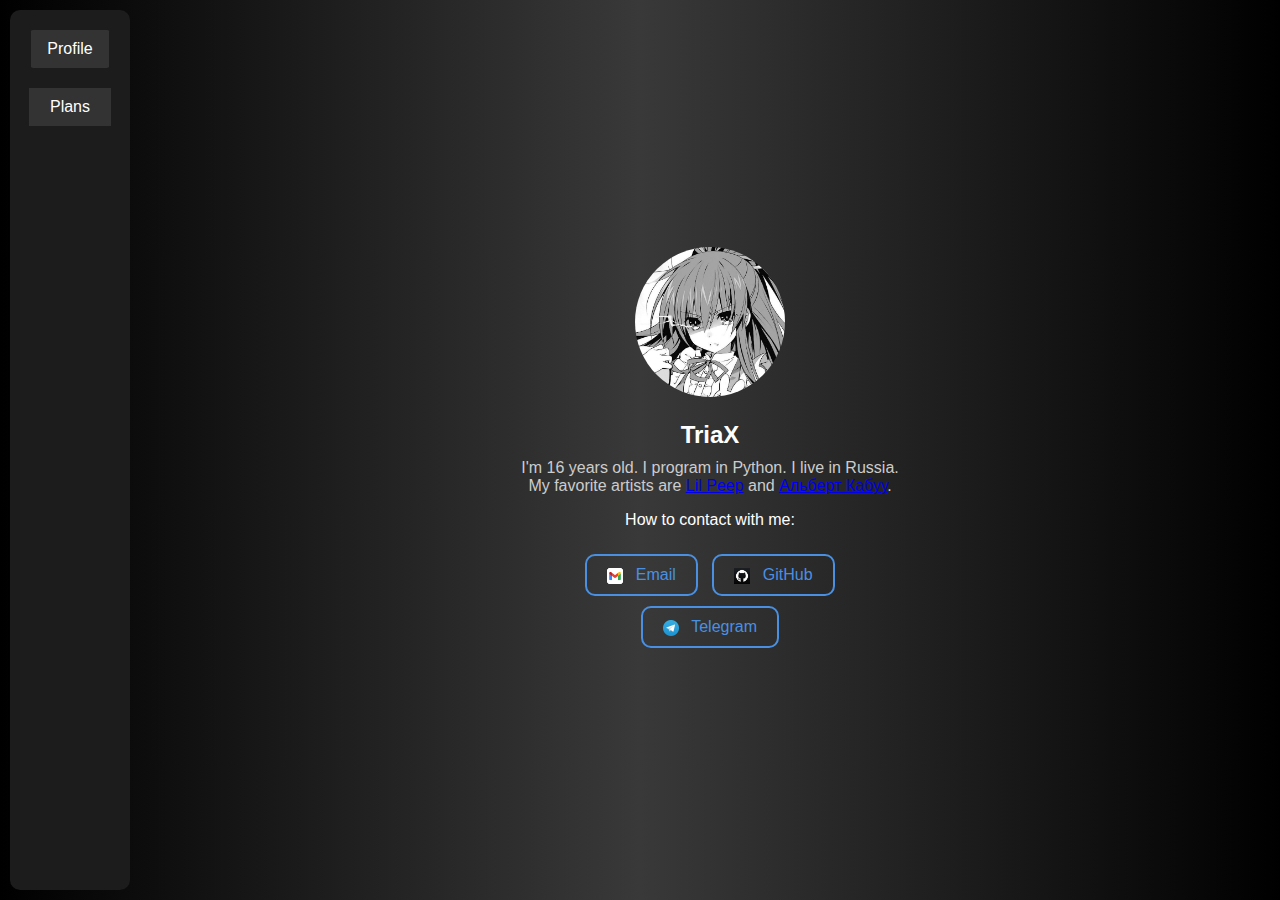
==== templates/index.html @ 1a127e7e "make a site" ====
<!DOCTYPE html>
<html lang="en">
<head>
    <meta charset="UTF-8">
    <meta name="author" content="TriaX">
    <meta name="viewport" content="width=device-width, initial-scale=1.0">
    <title>TriaX Profile Page</title>
    <link rel="stylesheet" href="../static/css/styles.css">
</head>
<body>
    <div class="container">
        <div class="sidebar">
            <div class="profile">
                <button class="profile-button" id="profile-button">Profile</button>
            </div>
            <div class="plans">
                <button class="plans-button" id="plans-button">Plans</button>
            </div>
        </div>
        <div class="main-content">
            <div class="profile-header">
                <img src="../assets/tohka.png" alt="Profile Image" class="profile-image">
                <h1 class="profile-name">TriaX</h1>
                <p class="profile-text">
                    I'm 16 years old. I program in Python. I live in Russia. My favorite artists are
                    <a href="https://en.wikipedia.org/wiki/Lil_Peep">Lil Peep</a> and
                    <a href="https://neolurk.org/wiki/%D0%90%D0%BB%D1%8C%D0%B1%D0%B5%D1%80%D1%82_%D0%BA%D0%B0%D0%B1%D1%83%D1%83">Альберт Кабуу</a>.
                </p>
                <p class="how-to-contact">How to contact with me:</p>
                <div class="contact-buttons">
                    <a href="mailto:triax.official.1@gmail.com" class="button">
                        <img src="../assets/gmail.png" alt="Email Icon"> Email
                    </a>
                    <a href="https://github.com/Tr1aX-L" class="button">
                        <img src="../assets/github.png" alt="GitHub Icon"> GitHub
                    </a>
                    <a href="https://t.me/batruder" class="button">
                        <img src="../assets/telegram.png" alt="Telegram Icon"> Telegram
                    </a>
                </div>
            </div>
        </div>
    </div>
    <script src="../static/js/index.js"></script>
</body>
</html>
---- static/css/styles.css ----
body {
    margin: 0;
    font-family: Arial, sans-serif;
    background: rgb(0,0,0);
    background: linear-gradient(90deg, rgba(0,0,0,1) 0%, rgb(57, 57, 57) 50%, rgba(0,0,0,1) 100%);
    color: #ffffff;
}

.container {
    display: flex;
    height: 100vh;
}

.sidebar {
    width: 120px;
    background-color: #1c1c1c;
    display: flex;
    flex-direction: column;
    align-items: center;
    padding-top: 20px;
    border-radius: 10px;
    margin: 10px;
}

.profile {
    margin-bottom: 20px;
}

.plans {
    margin-bottom: 20px;
}

.profile-button {
    background-color: #333;
    color: white;
    padding: 10px 16px;
    border: none;
    cursor: pointer;
    width: 100%;
    text-align: left;
    font-size: 16px;
    border-radius: 3%;
}

.plans-button {
    background-color: #333;
    color: white;
    padding: 10px 21px;
    border: none;
    cursor: pointer;
    width: 100%;
    text-align: left;
    font-size: 16px;
}

.profile-button:hover {
    background-color: #555;
}

.plans-button:hover {
    background-color: #555;
}

.main-content {
    flex-grow: 1;
    display: flex;
    flex-direction: column;
    align-items: center;
    justify-content: center;
    padding: 20px;
}

.profile-header {
    text-align: center;
    max-width: 400px;
}

.profile-image {
    width: 150px;
    height: 150px;
    border-radius: 50%;
    margin-bottom: 20px;
}

.profile-name {
    font-size: 24px;
    margin: 0;
}

.profile-text {
    margin-top: 10px;
    font-size: 16px;
    color: #cccccc;
    transition: opacity 0.3s, transform 0.3s;
    opacity: 1;
    transform: translateY(0);
}

.contact-buttons {
    margin-top: 20px;
    text-align: center;
}

.button {
    display: inline-block;
    border: 2px solid #4a90e2;
    border-radius: 10px;
    color: #4a90e2;
    padding: 10px 20px;
    text-decoration: none;
    font-size: 16px;
    margin: 5px;
    transition: background-color 0.3s, color 0.3s;
    position: relative;
}

.button img {
    max-width: 16px;
    max-height: 16px;
    vertical-align: middle;
    margin-right: 8px;
}

.button i {
    margin-right: 8px;
}

.button:hover {
    background-color: #4a90e2;
    color: #ffffff;
}

.hidden {
    opacity: 0;
    transform: translateY(-5px);
}
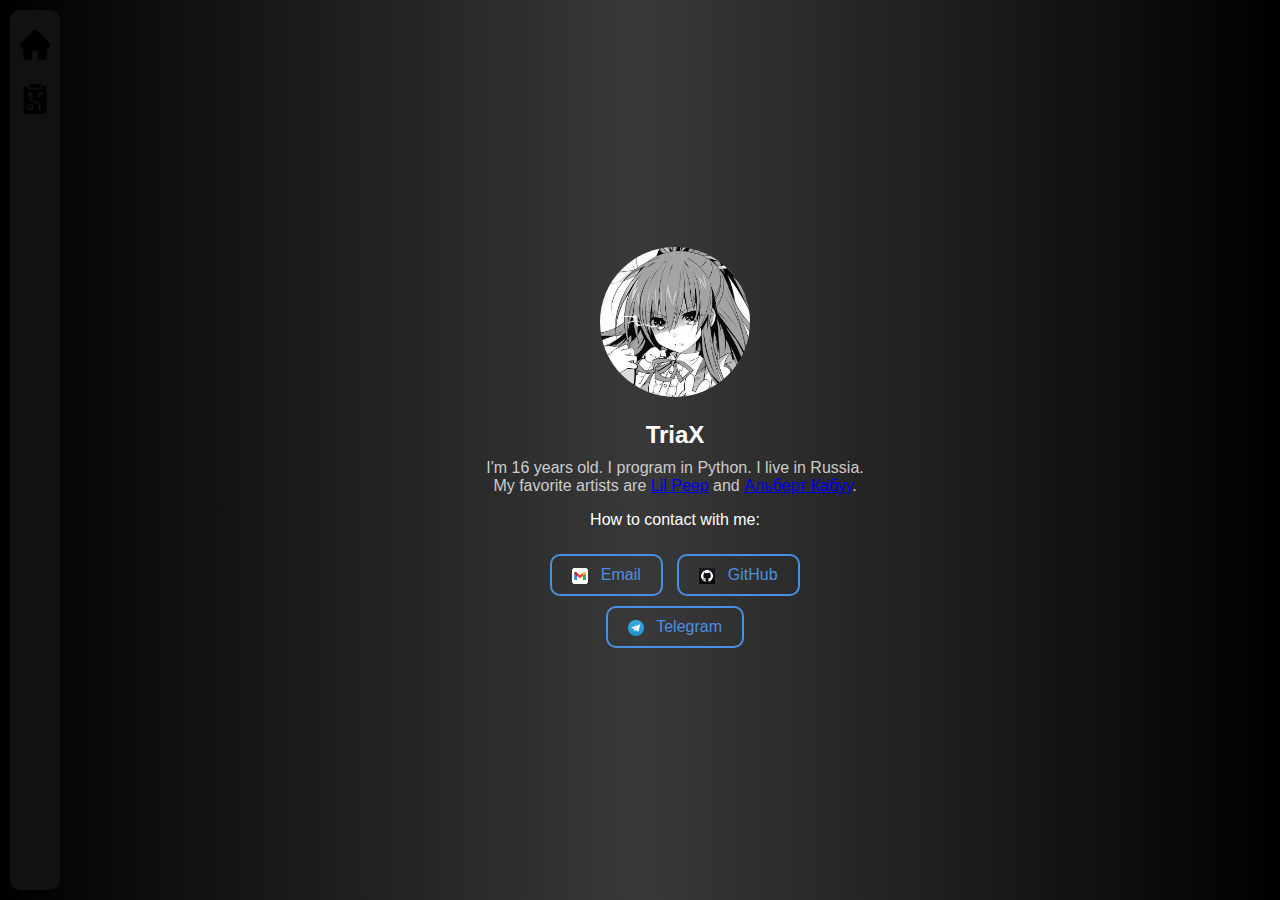
==== commit 0cb715f2: "update 1" ====
--- a/templates/index.html
+++ b/templates/index.html
@@ -10,11 +10,11 @@
 <body>
     <div class="container">
         <div class="sidebar">
-            <div class="profile">
-                <button class="profile-button" id="profile-button">Profile</button>
+            <div class="profile icon" id="profile-button">
+                <img src="../assets/home.png" alt="Profile">
             </div>
-            <div class="plans">
-                <button class="plans-button" id="plans-button">Plans</button>
+            <div class="plans icon" id="plans-button">
+                <img src="../assets/plans.png" alt="Plans">
             </div>
         </div>
         <div class="main-content">
--- a/static/css/styles.css
+++ b/static/css/styles.css
@@ -12,8 +12,8 @@
 }
 
 .sidebar {
-    width: 120px;
-    background-color: #1c1c1c;
+    width: 50px;
+    background-color: #111111;
     display: flex;
     flex-direction: column;
     align-items: center;
@@ -22,43 +22,19 @@
     margin: 10px;
 }
 
-.profile {
+.icon {
     margin-bottom: 20px;
+    cursor: pointer;
 }
 
-.plans {
-    margin-bottom: 20px;
+.icon img {
+    width: 30px;
+    height: 30px;
+    transition: filter 0.3s;
 }
 
-.profile-button {
-    background-color: #333;
-    color: white;
-    padding: 10px 16px;
-    border: none;
-    cursor: pointer;
-    width: 100%;
-    text-align: left;
-    font-size: 16px;
-    border-radius: 3%;
-}
-
-.plans-button {
-    background-color: #333;
-    color: white;
-    padding: 10px 21px;
-    border: none;
-    cursor: pointer;
-    width: 100%;
-    text-align: left;
-    font-size: 16px;
-}
-
-.profile-button:hover {
-    background-color: #555;
-}
-
-.plans-button:hover {
-    background-color: #555;
+.icon.active img {
+    filter: brightness(0.5);
 }
 
 .main-content {
